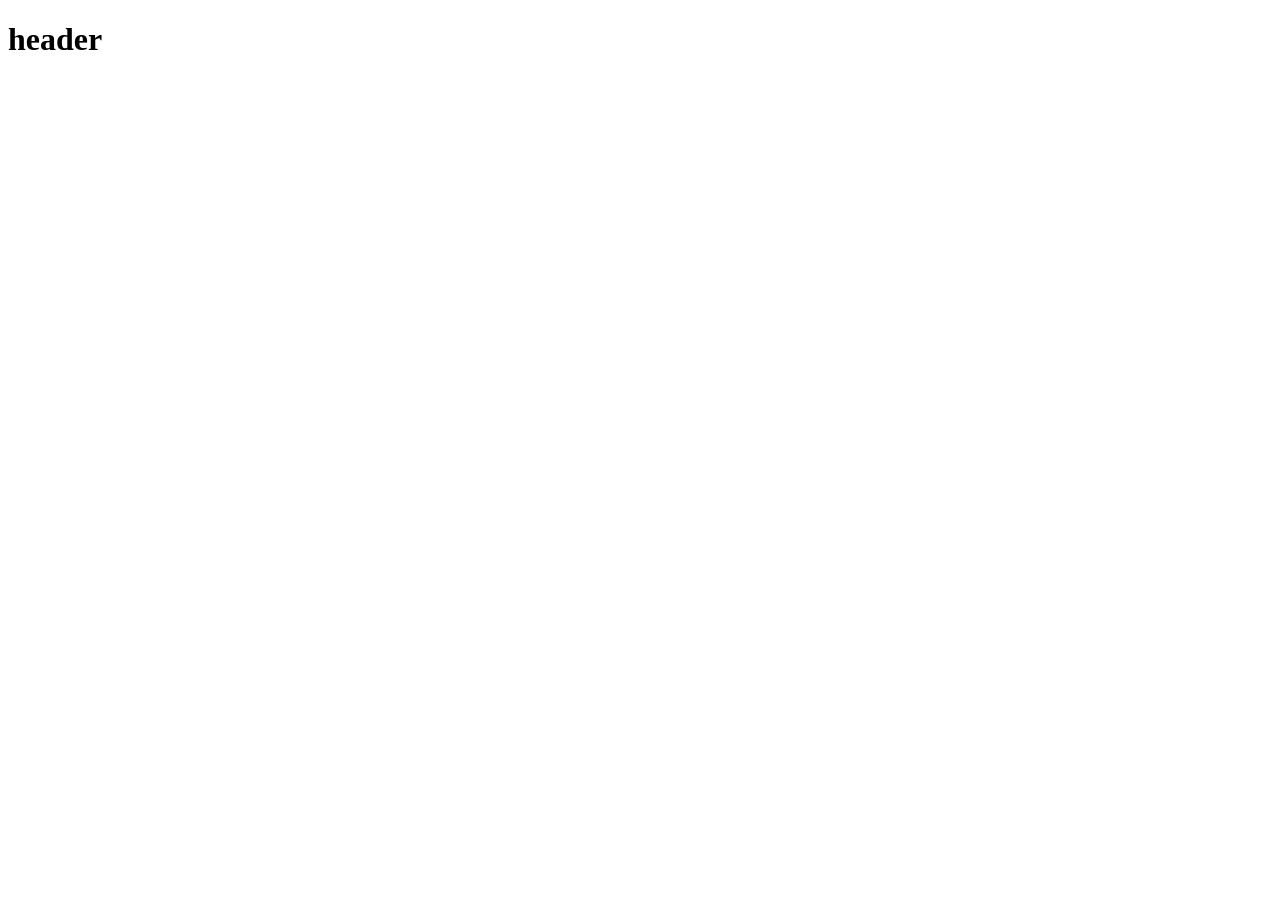
==== index.html @ df709ee7 "primeiro código do projeto" ====
<!DOCTYPE html>
<html lang="pt-br">
<head>
    <meta charset="UTF-8">
    <meta name="viewport" content="width=device-width, initial-scale=1.0">
    <link rel="shortcut icon" href="favicon.ico" type="image/x-icon">
    <title>Projeto redes Sociais</title>
</head>
 <h1>header</h1>
<body>
    
</body>
</html>
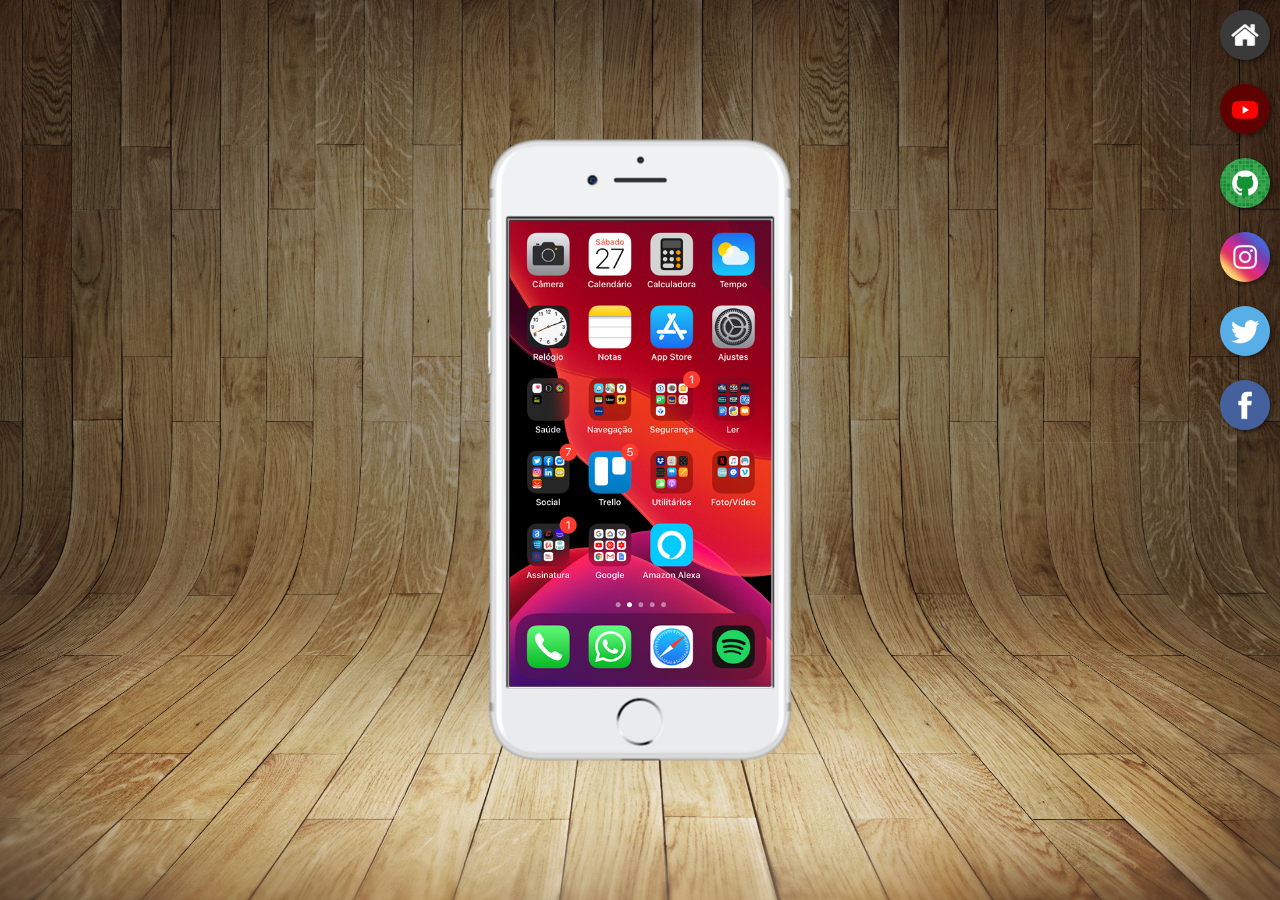
==== commit 61c0d7a4: "atualizaçoes do projeto redes sociais" ====
--- a/index.html
+++ b/index.html
@@ -5,9 +5,22 @@
     <meta name="viewport" content="width=device-width, initial-scale=1.0">
     <link rel="shortcut icon" href="favicon.ico" type="image/x-icon">
     <title>Projeto redes Sociais</title>
+    <link rel="stylesheet" href="estilo/style.css">
 </head>
- <h1>header</h1>
+
 <body>
-    
+    <main>
+        <section id="telefone">
+        <iframe src="home.html" name="tela" id="tela" ></iframe>
+        </section>
+        <section id="redes-sociais">
+        <a href="" target="tela" ><img src="imagens/logo-home.jpg" alt="home"></a><br>
+        <a href="" target="tela" ><img src="imagens/logo-youtube.jpg" alt="youtube"></a><br>
+        <a href="" target="tela" ><img src="imagens/logo-github.jpg" alt="github"></a><br>
+        <a href="" target="tela" ><img src="imagens/logo-instagram.jpg" alt="instagram"></a><br>
+        <a href="" target="tela" ><img src="imagens/logo-twitter.jpg" alt="twitter"></a><br>
+        <a href="" target="tela" ><img src="imagens/logo-facebook.jpg" alt="face"></a><br>
+        </section>
+    </main>
 </body>
 </html>
--- a/estilo/style.css
+++ b/estilo/style.css
@@ -0,0 +1,54 @@
+@charset "UTF-8";
+*{
+    margin: 0;
+    padding: 0;
+    font-family: Arial, Helvetica, sans-serif;
+}
+html , body{
+    height: 100vh;
+    width: 100vw;   
+}
+body{
+    background: url('../imagens/fundo-madeira.jpg') no-repeat top center;
+    background-size: cover;
+}
+main{
+     position: relative;
+     height: 100vh; 
+    
+     
+}
+section#telefone{
+    position: absolute;
+    
+    height: 627px;
+    width: 311px;
+    top: 50%;
+    left: 50%;
+    transform: translate(-50%,-50%);
+    background-color: blue;
+    background: url('../imagens/frame-iphone.png');
+}
+iframe#tela{
+    position: relative;
+    top: 13%;
+    left: 7.3%;
+    height: 466px;
+    width: 261.5px; ;
+}
+section#redes-sociais img{
+    width: 50px;
+    margin: 10px;
+    border-radius: 50%;
+    box-shadow: 2px 2px 5px rgba(0, 0, 0, 0.493);
+    box-sizing: border-box;
+}
+section#redes-sociais{
+    text-align: right;
+}
+section#redes-sociais img:hover{
+    border: 2px solid rgba(255, 255, 255, 0.205);
+    transform: translate(-3px , -3px);
+    box-shadow: 5px 5px 10px rgba(0, 0, 0, 0.425);
+    transition-duration: .5s , border 4s;
+}
